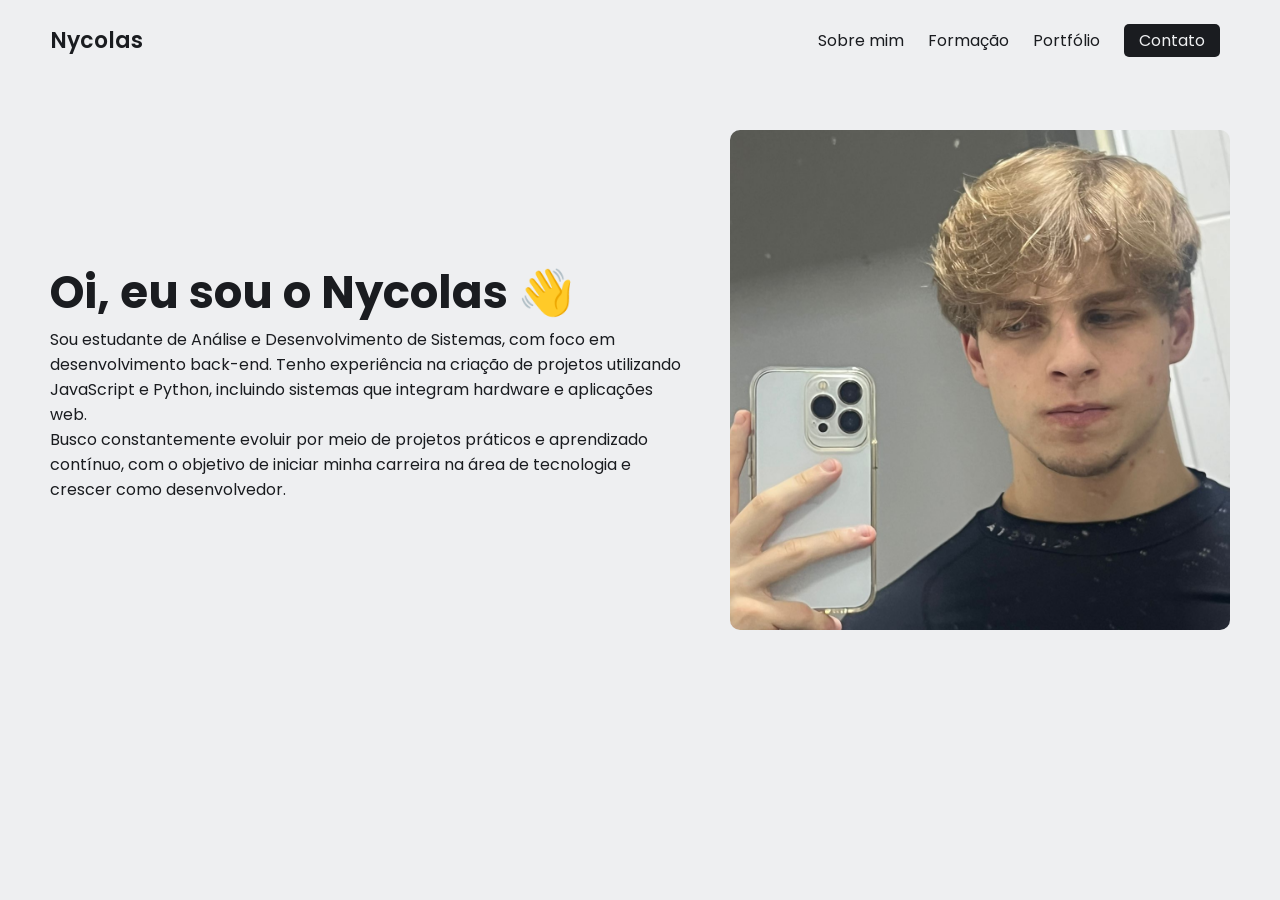
==== index.html @ 1434fb3e "home page" ====
<!DOCTYPE html>
<html lang="pt-BR">
<head>
  <meta charset="UTF-8">
  <meta name="viewport" content="width=device-width, initial-scale=1.0">

  <link rel="preconnect" href="https://fonts.googleapis.com">
  <link rel="preconnect" href="https://fonts.gstatic.com" crossorigin>
  <link href="https://fonts.googleapis.com/css2?family=Poppins:wght@400;600&display=swap" rel="stylesheet">

  <link rel="stylesheet" href="../css/style.css">

  <title>Sobre mim</title>
</head>
<body>

  <!-- NAVBAR -->
  <nav>
    <div class="left">
      <a href="../index.html">Nycolas</a>
    </div>

    <div class="right">
      <a href="paginas/sobre_mim.html">Sobre mim</a>
      <a href="paginas/formacao.html">Formação</a>
      <a href="paginas/portfolio.html">Portfólio</a>
      <a href="paginas/contato.html">Contato</a>
    </div>
  </nav>

  <main class="page">

    <section class="hero-section">
      <div class="text">
        <h2>Oi, eu sou o Nycolas 👋</h2>
        <p>
          Sou estudante de Análise e Desenvolvimento de Sistemas, com foco em desenvolvimento back-end. Tenho experiência na criação de projetos utilizando JavaScript e Python, incluindo sistemas que integram hardware e aplicações web.
        </p>
        <p>
            Busco constantemente evoluir por meio de projetos práticos e aprendizado contínuo, com o objetivo de iniciar minha carreira na área de tecnologia e crescer como desenvolvedor.        
        </p>
      </div>

      <div class="headshot">
        <img src="../imagens/nycolas.jpeg" alt="foto">
      </div>
    </section>

  </main>

</body>
</html>
---- css/style.css ----
:root {
  --text-color: #1a1c20;
  --link-color: #4a76ee;
  --background-color: #eeeff1;
}

* {
  margin: 0;
  padding: 0;
  box-sizing: border-box;
}

html {
  scroll-behavior: smooth;
}

body {
  font-family: 'Poppins', sans-serif;
  color: var(--text-color);
  background-color: var(--background-color);
  max-width: 1400px;
  margin: 0 auto;
}

a {
  color: var(--link-color);
  text-decoration: none;
}

/* NAVBAR */
nav {
  display: flex;
  justify-content: space-between;
  align-items: center;
  padding: 0 50px;
  height: 80px;
}

nav .left a {
  color: var(--text-color);
  font-size: 22px;
  font-weight: 600;
}

nav .right a {
  color: var(--text-color);
  margin: 0 10px;
}

nav .right a:last-child {
  color: var(--background-color);
  background-color: var(--text-color);
  padding: 5px 15px;
  border-radius: 5px;
}

nav .right a span {
  margin-left: 5px;
}

/* HERO */
.hero-section {
  display: flex;
  justify-content: space-between;
  align-items: center;
  padding: 0 50px;
  margin: 50px 0 100px;
  gap: 40px;
}

.hero-section .text {
  flex: 5;
}

.hero-section .text h2 {
  font-size: 45px;
}

.hero-section .text .links {
  margin-top: 25px;
}

.hero-section .text .links a {
  display: inline-block;
  padding: 5px 10px;
  border: 2px solid var(--link-color);
  border-radius: 5px;
  margin-right: 10px;
  margin-bottom: 10px;
  transition: 0.1s;
}

.hero-section .text .links a:hover {
  color: var(--text-color);
  border: 2px solid var(--text-color);
}

.hero-section .headshot {
  flex: 2;
  display: flex;
  justify-content: right;
}

/* IMAGEM CORRIGIDA (QUADRADA) */
.hero-section .headshot img {
  width: 350px;
  height: 350px;
  object-fit: cover;
  border-radius: 10px; /* mude para 0 se quiser 100% quadrada */
}

/* SKILLS */
.skills-section {
  padding: 0 50px;
  margin-bottom: 100px;
}

.skills-section h2 {
  text-align: center;
  font-size: 35px;
}

.skills-section .text {
  text-align: center;
  margin-bottom: 20px;
}

.skills-section .cells {
  display: flex;
  justify-content: center;
  flex-wrap: wrap;
}

.skills-section .cells .cell {
  display: flex;
  justify-content: center;
  align-items: center;
  gap: 10px;

  width: 200px;
  padding: 10px 20px;
  margin: 10px;
  border: 1.5px solid #d3d3d3;
  border-radius: 5px;
}

.skills-section .cells .cell img {
  width: 30px;
  height: 30px;
  object-fit: contain;
  border-radius: 2px;
}

.skills-section .cells .cell span {
  font-size: 18px;
}

/* TESTIMONY */
.testimony-section {
  padding: 0 50px;
  margin-bottom: 100px;
}

.testimony-section h2 {
  font-size: 35px;
  margin-bottom: 30px;
}

.testimony-section .group {
  display: flex;
  align-items: center;
  gap: 50px;
}

.testimony-section .group .person-details {
  text-align: center;
  flex: 2;
}

.testimony-section .group .person-details img {
  width: 200px;
  height: 200px;
  object-fit: cover;
  border-radius: 10px; /* corrigido também */
  margin-bottom: 10px;
}

.testimony-section .group .person-details p {
  font-weight: 600;
}

.testimony-section .group .person-details p:last-child {
  font-weight: normal;
}

.testimony-section .group .text {
  flex: 8;
}

/* CONTACT */
.contact-section {
  padding: 0 50px;
  margin-bottom: 100px;
}

.contact-section h2 {
  font-size: 35px;
}

.contact-section .group {
  display: flex;
  gap: 50px;
}

.contact-section .group .text {
  flex: 3;
  margin-top: 20px;
}

.contact-section .group form {
  flex: 3;
  display: flex;
  flex-direction: column;
}

.contact-section .group form input,
.contact-section .group form textarea {
  font-family: 'Poppins', sans-serif;
  border: 2px solid var(--link-color);
  background-color: transparent;
  padding: 10px;
  margin-bottom: 15px;
  outline: none;
  resize: none;
}

.contact-section .group form button {
  font-size: 16px;
  font-family: 'Poppins', sans-serif;
  color: #fff;
  background-color: var(--link-color);
  border: none;
  height: 50px;
  cursor: pointer;
  transition: 0.1s;
}

.contact-section .group form button:hover {
  filter: brightness(0.9);
}

/* RESPONSIVO */
@media (max-width: 850px) {
  .hero-section .text h2 {
    font-size: 35px;
  }
}

@media (max-width: 740px) {
  .hero-section .headshot img {
    width: 250px;
    height: 250px;
  }
}

  .hero-section .headshot img {
    width: 500px;
    height: 500px;
    object-fit: cover;
    border-radius: 10px;
  }

  .testimony-section {
    text-align: center;
  }

  .testimony-section .group {
    flex-direction: column;
  }

  .contact-section .group {
    flex-direction: column;
  }
}

@media (max-width: 600px) {
  nav {
    padding: 0 20px;
  }

  nav .right a {
    font-size: 22px;
  }

  nav .right a:last-child {
    color: var(--text-color);
    background-color: transparent;
    padding: 0;
  }

  nav .right a span {
    display: none;
  }

  .hero-section {
    padding: 0 20px;
  }

  .hero-section .text h2 {
    font-size: 30px;
  }

  .skills-section,
  .testimony-section,
  .contact-section {
    padding: 0 20px;
  }

  .skills-section .cells .cell span {
    font-size: 16px;
  }
}
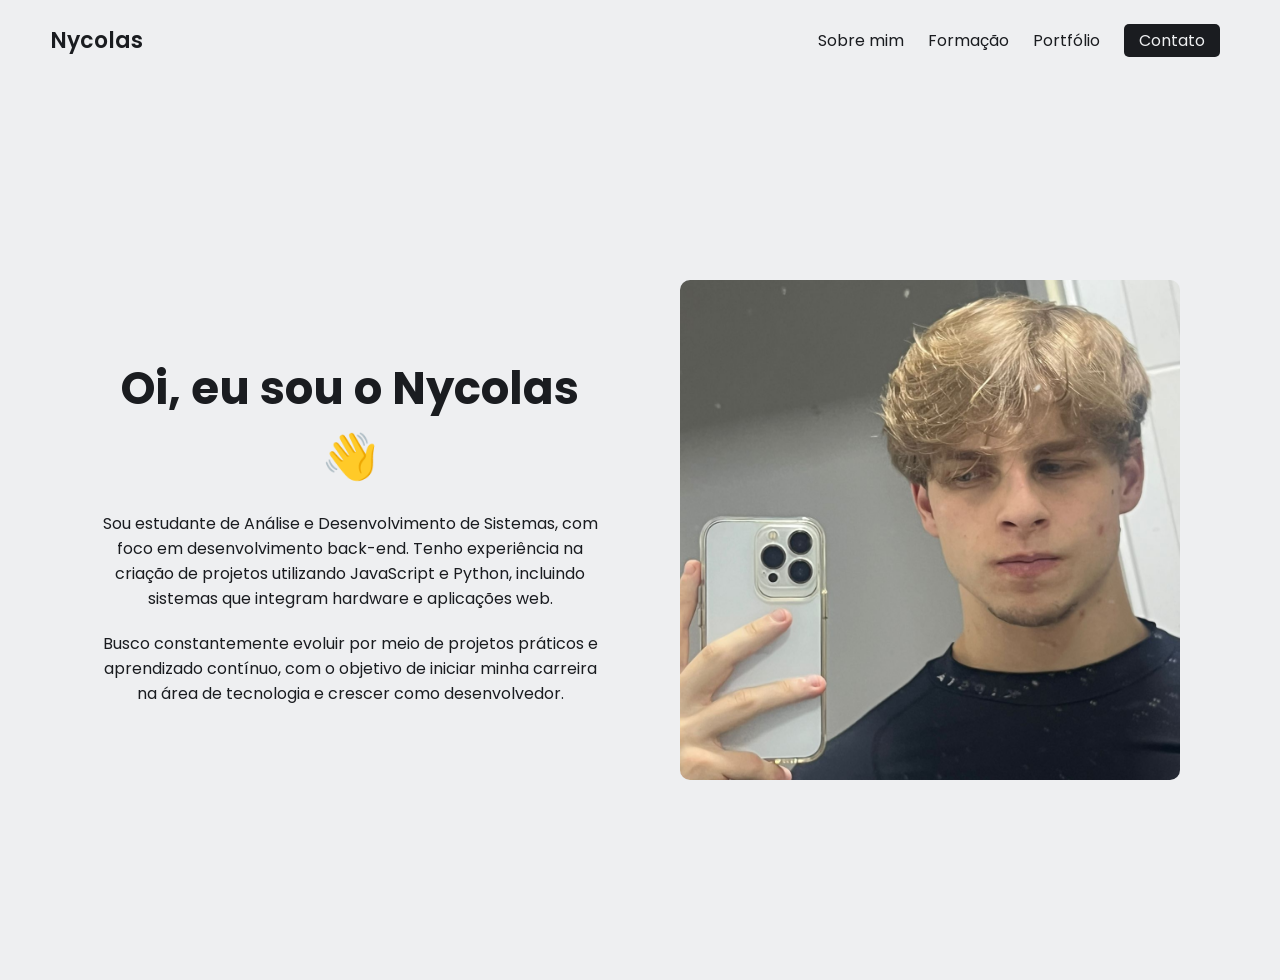
==== commit ccb339b2: "correção do link pro css" ====
--- a/index.html
+++ b/index.html
@@ -1,52 +1,54 @@
-<!DOCTYPE html>
+<!doctype html>
 <html lang="pt-BR">
-<head>
-  <meta charset="UTF-8">
-  <meta name="viewport" content="width=device-width, initial-scale=1.0">
-
-  <link rel="preconnect" href="https://fonts.googleapis.com">
-  <link rel="preconnect" href="https://fonts.gstatic.com" crossorigin>
-  <link href="https://fonts.googleapis.com/css2?family=Poppins:wght@400;600&display=swap" rel="stylesheet">
-
-  <link rel="stylesheet" href="../css/style.css">
-
-  <title>Sobre mim</title>
-</head>
-<body>
-
-  <!-- NAVBAR -->
-  <nav>
-    <div class="left">
-      <a href="../index.html">Nycolas</a>
-    </div>
-
-    <div class="right">
-      <a href="paginas/sobre_mim.html">Sobre mim</a>
-      <a href="paginas/formacao.html">Formação</a>
-      <a href="paginas/portfolio.html">Portfólio</a>
-      <a href="paginas/contato.html">Contato</a>
-    </div>
-  </nav>
-
-  <main class="page">
-
-    <section class="hero-section">
-      <div class="text">
-        <h2>Oi, eu sou o Nycolas 👋</h2>
-        <p>
-          Sou estudante de Análise e Desenvolvimento de Sistemas, com foco em desenvolvimento back-end. Tenho experiência na criação de projetos utilizando JavaScript e Python, incluindo sistemas que integram hardware e aplicações web.
-        </p>
-        <p>
-            Busco constantemente evoluir por meio de projetos práticos e aprendizado contínuo, com o objetivo de iniciar minha carreira na área de tecnologia e crescer como desenvolvedor.        
-        </p>
+  <head>
+    <meta charset="UTF-8" />
+    <meta name="viewport" content="width=device-width, initial-scale=1.0" />
+    <link rel="preconnect" href="https://fonts.googleapis.com" />
+    <link rel="preconnect" href="https://fonts.gstatic.com" crossorigin />
+    <link
+      href="https://fonts.googleapis.com/css2?family=Poppins:wght@400;600&display=swap"
+      rel="stylesheet"
+    />
+    <link rel="stylesheet" href="./css/style.css" />
+    <link rel="icon" href="imagens/favicon.ico" type="image/x-icon" />
+    <title>Nycolas | Home</title>
+  </head>
+  <body>
+    <!-- NAVBAR -->
+    <nav>
+      <div class="left">
+        <a href="../index.html">Nycolas</a>
       </div>
 
-      <div class="headshot">
-        <img src="../imagens/nycolas.jpeg" alt="foto">
+      <div class="right">
+        <a href="paginas/sobre_mim.html">Sobre mim</a>
+        <a href="paginas/formacao.html">Formação</a>
+        <a href="paginas/portfolio.html">Portfólio</a>
+        <a href="paginas/contato.html">Contato</a>
       </div>
-    </section>
+    </nav>
 
-  </main>
+    <main class="page">
+      <section class="hero-section">
+        <div class="text">
+          <h2>Oi, eu sou o Nycolas 👋</h2>
+          <p>
+            Sou estudante de Análise e Desenvolvimento de Sistemas, com foco em
+            desenvolvimento back-end. Tenho experiência na criação de projetos
+            utilizando JavaScript e Python, incluindo sistemas que integram
+            hardware e aplicações web.
+          </p>
+          <p>
+            Busco constantemente evoluir por meio de projetos práticos e
+            aprendizado contínuo, com o objetivo de iniciar minha carreira na
+            área de tecnologia e crescer como desenvolvedor.
+          </p>
+        </div>
 
-</body>
-</html>+        <div class="headshot">
+          <img src="../imagens/nycolas.jpeg" alt="foto" />
+        </div>
+      </section>
+    </main>
+  </body>
+</html>
--- a/css/style.css
+++ b/css/style.css
@@ -12,6 +12,7 @@
 
 html {
   scroll-behavior: smooth;
+  overflow: hidden; /* trava scroll */
 }
 
 body {
@@ -20,6 +21,7 @@
   background-color: var(--background-color);
   max-width: 1400px;
   margin: 0 auto;
+  overflow: hidden; /* trava scroll */
 }
 
 a {
@@ -61,15 +63,19 @@
 /* HERO */
 .hero-section {
   display: flex;
-  justify-content: space-between;
-  align-items: center;
-  padding: 0 50px;
-  margin: 50px 0 100px;
-  gap: 40px;
+  justify-content: center;
+  align-items: center;
+  height: calc(100vh - 80px); /* ocupa tela inteira */
+  padding: 0 50px;
+  gap: 80px;
 }
 
 .hero-section .text {
   flex: 5;
+  display: flex;
+  flex-direction: column;
+  gap: 20px;
+  max-width: 500px;
 }
 
 .hero-section .text h2 {
@@ -77,7 +83,7 @@
 }
 
 .hero-section .text .links {
-  margin-top: 25px;
+  margin-top: 10px;
 }
 
 .hero-section .text .links a {
@@ -98,15 +104,14 @@
 .hero-section .headshot {
   flex: 2;
   display: flex;
-  justify-content: right;
-}
-
-/* IMAGEM CORRIGIDA (QUADRADA) */
+  justify-content: center;
+}
+
 .hero-section .headshot img {
-  width: 350px;
-  height: 350px;
+  width: 500px;
+  height: 500px;
   object-fit: cover;
-  border-radius: 10px; /* mude para 0 se quiser 100% quadrada */
+  border-radius: 10px;
 }
 
 /* SKILLS */
@@ -136,7 +141,6 @@
   justify-content: center;
   align-items: center;
   gap: 10px;
-
   width: 200px;
   padding: 10px 20px;
   margin: 10px;
@@ -159,6 +163,7 @@
 .testimony-section {
   padding: 0 50px;
   margin-bottom: 100px;
+  text-align: center;
 }
 
 .testimony-section h2 {
@@ -168,34 +173,59 @@
 
 .testimony-section .group {
   display: flex;
+  flex-direction: column;
   align-items: center;
   gap: 50px;
-}
-
-.testimony-section .group .person-details {
-  text-align: center;
-  flex: 2;
 }
 
 .testimony-section .group .person-details img {
   width: 200px;
   height: 200px;
   object-fit: cover;
-  border-radius: 10px; /* corrigido também */
+  border-radius: 10px;
   margin-bottom: 10px;
 }
 
-.testimony-section .group .person-details p {
-  font-weight: 600;
-}
-
-.testimony-section .group .person-details p:last-child {
-  font-weight: normal;
-}
-
-.testimony-section .group .text {
-  flex: 8;
-}
+/* ABOUT */
+.about {
+  display: flex;
+  flex-direction: column;
+  align-items: center;
+  text-align: left;
+  max-width: 800px;
+  margin: 0 auto;
+}
+
+.about h1 {
+  margin: 40px 0 20px;
+}
+
+.about p {
+  margin-bottom: 15px;
+  line-height: 1.6;
+}
+
+/* FORMAÇÃO CENTRALIZADA */
+main {
+  display: flex;
+  flex-direction: column;
+  justify-content: center; /* vertical */
+  align-items: center; /* horizontal */
+  text-align: center; /* texto centralizado */
+  padding: 40px 20px;
+  min-height: calc(100vh - 80px);
+}
+
+main ul {
+  list-style: none;
+  padding: 0;
+  max-width: 800px;
+}
+
+main ul li {
+  margin-bottom: 30px;
+  text-align: left; /* mantém cada item legível */
+} 
 
 /* CONTACT */
 .contact-section {
@@ -209,23 +239,17 @@
 
 .contact-section .group {
   display: flex;
+  flex-direction: column;
   gap: 50px;
 }
 
-.contact-section .group .text {
-  flex: 3;
-  margin-top: 20px;
-}
-
 .contact-section .group form {
-  flex: 3;
   display: flex;
   flex-direction: column;
 }
 
 .contact-section .group form input,
 .contact-section .group form textarea {
-  font-family: 'Poppins', sans-serif;
   border: 2px solid var(--link-color);
   background-color: transparent;
   padding: 10px;
@@ -235,88 +259,114 @@
 }
 
 .contact-section .group form button {
-  font-size: 16px;
-  font-family: 'Poppins', sans-serif;
   color: #fff;
   background-color: var(--link-color);
   border: none;
   height: 50px;
   cursor: pointer;
-  transition: 0.1s;
-}
-
-.contact-section .group form button:hover {
-  filter: brightness(0.9);
+}
+
+/* PORTFOLIO */
+.portfolio {
+  max-width: 900px;
+  margin: 0 auto;
+  padding: 0px 20px; /* aumenta espaçamento geral */
+  text-align: left;
+  display: flex;
+  flex-direction: column;
+}
+
+.project {
+  display: flex;
+  flex-direction: column;
+  gap: 25px; /* espaço entre título, texto e imagem */
+}
+
+.project h2 {
+  font-size: 28px; /* um pouco maior */
+  margin-bottom: 10px;
+}
+
+.project p {
+  font-size: 18px; /* texto mais legível */
+  line-height: 1.6;
+  max-width: 700px;
+}
+
+.project img {
+  width: 100%;
+  max-width: 750px; /* imagem maior */
+  border-radius: 10px;
 }
 
 /* RESPONSIVO */
-@media (max-width: 850px) {
-  .hero-section .text h2 {
-    font-size: 35px;
+@media (max-width: 900px) {
+  html, body {
+    overflow: auto; /* libera scroll no mobile */
   }
-}
-
-@media (max-width: 740px) {
+
+  .hero-section {
+    flex-direction: column;
+    text-align: center;
+    height: auto;
+    padding: 40px 20px;
+  }
+
   .hero-section .headshot img {
-    width: 250px;
-    height: 250px;
+    width: 300px;
+    height: 300px;
   }
-}
-
-  .hero-section .headshot img {
-    width: 500px;
-    height: 500px;
-    object-fit: cover;
-    border-radius: 10px;
+
+  main ul li {
+    text-align: left; /* mantém legível no mobile */
   }
-
-  .testimony-section {
-    text-align: center;
-  }
-
-  .testimony-section .group {
-    flex-direction: column;
-  }
-
-  .contact-section .group {
-    flex-direction: column;
-  }
-}
-
-@media (max-width: 600px) {
-  nav {
-    padding: 0 20px;
-  }
-
-  nav .right a {
-    font-size: 22px;
-  }
-
-  nav .right a:last-child {
-    color: var(--text-color);
-    background-color: transparent;
-    padding: 0;
-  }
-
-  nav .right a span {
-    display: none;
-  }
-
-  .hero-section {
-    padding: 0 20px;
-  }
-
-  .hero-section .text h2 {
-    font-size: 30px;
-  }
-
-  .skills-section,
-  .testimony-section,
-  .contact-section {
-    padding: 0 20px;
-  }
-
-  .skills-section .cells .cell span {
-    font-size: 16px;
-  }
+}
+
+#contato {
+  background-color: #fff;
+  padding: 40px 30px;
+  border-radius: 15px;
+  box-shadow: 0 10px 25px rgba(0,0,0,0.2);
+  width: 100%;
+  max-width: 500px;
+  text-align: center;
+}
+
+#form-contato input,
+#form-contato textarea {
+  width: 100%;
+  padding: 12px 15px;
+  margin-bottom: 20px;
+  border-radius: 8px;
+  border: 1.5px solid #ccc;
+  font-size: 16px;
+  outline: none;
+  transition: border 0.2s;
+}
+
+#form-contato input:focus,
+#form-contato textarea:focus {
+  border-color: var(--link-color);
+}
+
+#form-contato button {
+  width: 100%;
+  padding: 12px;
+  background-color: var(--link-color);
+  color: #fff;
+  border: none;
+  border-radius: 8px;
+  font-size: 18px;
+  cursor: pointer;
+  transition: 0.2s;
+}
+
+#form-contato button:hover {
+  background-color: #3a5ccf;
+}
+
+#feedback {
+  margin-top: 15px;
+  font-size: 16px;
+  color: green;
 }
